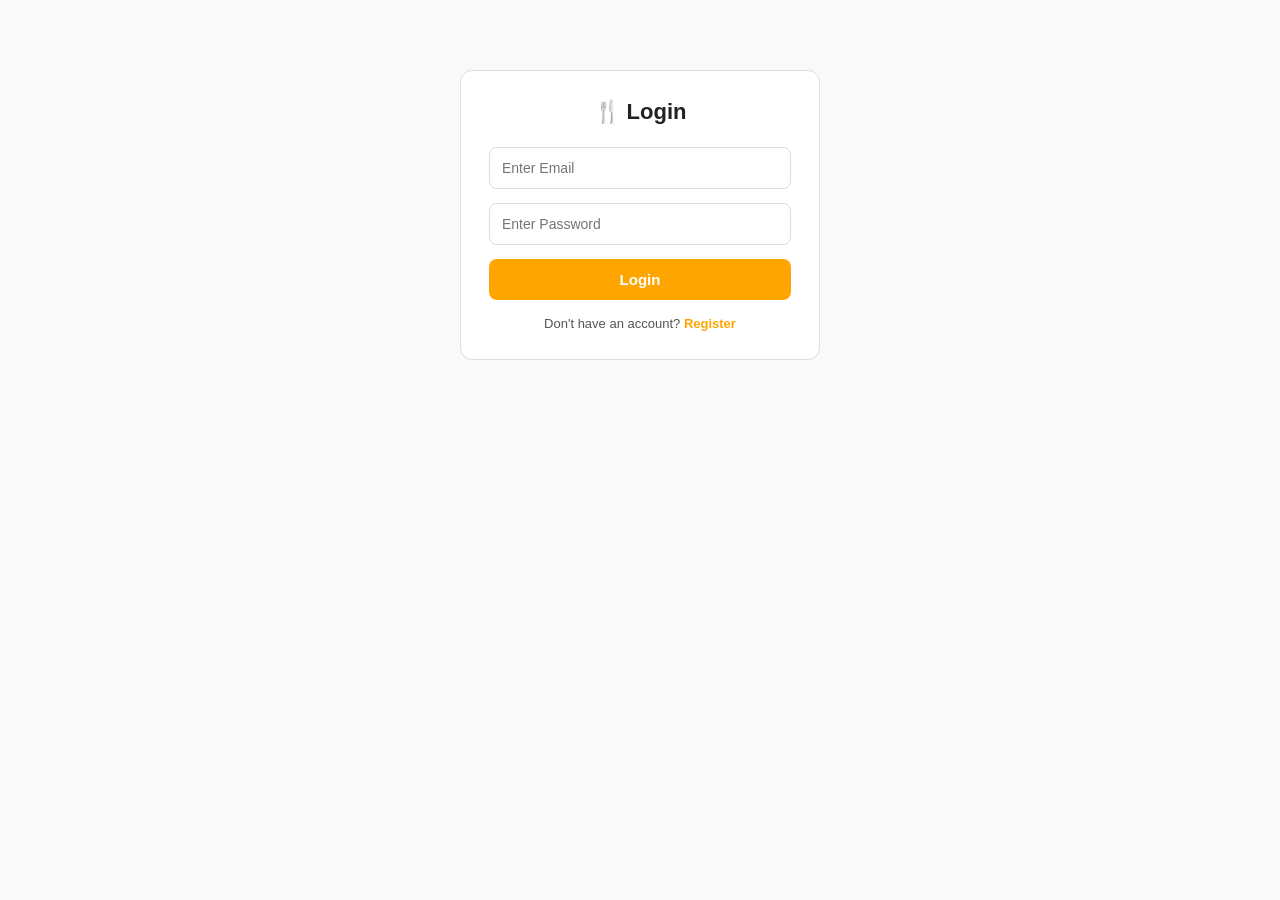
==== login.html @ f7dae85b "my project mini" ====
<html lang="en">
  <head>
    <meta charset="UTF-8" />
    <meta name="viewport" content="width=device-width, initial-scale=1.0" />
    <title>Login - Crispy Kitchen</title>
    <link rel="stylesheet" href="style.css" />
  </head>
  <body>
    <div class="form-container">
      <h2>🍴 Login</h2>

      <form id="loginForm" novalidate="">
        <div class="field-group">
          <input type="email" id="loginEmail" placeholder="Enter Email" />
          <span class="error" id="emailError">Please enter a valid email</span>
        </div>

        <div class="field-group">
          <input
            type="password"
            id="loginPassword"
            placeholder="Enter Password"
          />
          <span class="error" id="passwordError"
            >Password must be at least 6 characters</span
          >
        </div>

        <button type="submit">Login</button>
      </form>

      <p>Don't have an account? <a href="register.html">Register</a></p>
    </div>

    <script src="script.js"></script>
  </body>
</html>
---- style.css ----
* {
    margin: 0;
    padding: 0;
    box-sizing: border-box;
}

body {
    font-family: Arial, sans-serif;
    background: #f9f9f9;
    color: #222;
}


nav {
    background: #111;
    color: white;
    display: flex;
    justify-content: space-between;
    align-items: center;
    padding: 15px 30px;
}

.logo {
    font-size: 22px;
    font-weight: bold;
}

.nav-links a {
    color: white;
    text-decoration: none;
    margin-left: 20px;
    font-size: 14px;
    transition: color 0.2s;
}

.nav-links a:hover {
    color: orange;
}


.hero {
    text-align: center;
    padding: 80px 20px;
    background: orange;
    color: white;
    background-image: url(./images/backgroung.jpg);
    background-size: 100% 100%;
}

.hero h1 {
    font-size: 32px;
    margin-bottom: 10px;
}

.hero p {
    font-size: 16px;
    opacity: 0.9;
}


.search-section {
    text-align: center;
    padding: 24px 20px;
}

#searchInput {
    width: 320px;
    padding: 10px 14px;
    border: 1px solid #ddd;
    border-radius: 8px;
    font-size: 14px;
    outline: none;
}

#searchInput:focus {
    border-color: orange;
}


.title {
    text-align: center;
    margin: 20px 0 10px;
    font-size: 24px;
}


.menu-container {
    display: flex;
    flex-wrap: wrap;
    justify-content: center;
    gap: 20px;
    padding: 20px;
}

.card {
    width: 230px;
    border: 1px solid #ddd;
    padding: 15px;
    border-radius: 12px;
    text-align: center;
    background: white;
    transition: box-shadow 0.2s;
}

.card:hover {
    box-shadow: 0 4px 16px rgba(0,0,0,0.10);
}

.card img {
    width: 100%;
    height: 150px;
    object-fit: cover;
    border-radius: 8px;
    transition: transform 0.2s ease;
}

.card img:hover {
    transform: translateY(-4px);
}

.card h3 {
    margin: 10px 0 4px;
    font-size: 16px;
}

.card span {
    font-size: 13px;
    color: #666;
}

.card p {
    font-size: 16px;
    font-weight: bold;
    margin: 8px 0;
    color: #111;
}

.card button {
    background: orange;
    color: white;
    border: none;
    padding: 10px 16px;
    border-radius: 8px;
    cursor: pointer;
    font-size: 13px;
    width: 100%;
    margin-top: 6px;
    transition: background 0.2s;
}

.card button:hover {
    background: #e6950a;
}


.form-container {
    width: 360px;
    margin: 70px auto;
    padding: 28px;
    border: 1px solid #ddd;
    border-radius: 12px;
    background: white;
}

.form-container h2 {
    text-align: center;
    margin-bottom: 22px;
    font-size: 22px;
}

.field-group {
    margin-bottom: 14px;
}

.field-group input {
    width: 100%;
    padding: 12px;
    border: 1px solid #ddd;
    border-radius: 8px;
    font-size: 14px;
    outline: none;
    transition: border-color 0.2s;
}

.field-group input:focus {
    border-color: orange;
}

.error {
    display: none;
    color: #c0392b;
    font-size: 12px;
    margin-top: 4px;
}

#strength {
    font-size: 12px;
    margin-top: 5px;
    font-weight: 500;
}

.show-password {
    display: flex;
    align-items: center;
    gap: 8px;
    font-size: 13px;
    color: #555;
    margin-bottom: 14px;
}

.form-container button[type="submit"],
.form-container button {
    width: 100%;
    padding: 12px;
    background: orange;
    color: white;
    border: none;
    border-radius: 8px;
    font-size: 15px;
    cursor: pointer;
    font-weight: bold;
    transition: background 0.2s;
}

.form-container button:hover {
    background: #e6950a;
}

.form-container p {
    text-align: center;
    margin-top: 16px;
    font-size: 13px;
    color: #555;
}

.form-container p a {
    color: orange;
    text-decoration: none;
    font-weight: bold;
}


.cart-card {
    width: 90%;
    max-width: 500px;
    margin: 14px auto;
    border: 1px solid #ddd;
    padding: 16px;
    border-radius: 10px;
    background: white;
}

.cart-card h3 {
    margin-bottom: 6px;
    font-size: 16px;
}

.cart-card p {
    font-size: 14px;
    color: #555;
    margin-bottom: 4px;
}

.cart-card button {
    padding: 7px 16px;
    margin: 5px 4px 0 0;
    border: 1px solid #ddd;
    border-radius: 6px;
    cursor: pointer;
    font-size: 13px;
    background: #f5f5f5;
    transition: background 0.2s;
}

.cart-card button:hover {
    background: #ebebeb;
}

.cart-card button:last-child {
    background: #fdecea;
    color: #c0392b;
    border-color: #f5c6cb;
}

.cart-card button:last-child:hover {
    background: #f5c6cb;
}

.cart-footer {
    text-align: center;
    margin: 24px;
}

.cart-footer h2 {
    margin-bottom: 14px;
    font-size: 20px;
}

.cart-footer button {
    background: orange;
    color: white;
    border: none;
    padding: 12px 28px;
    border-radius: 8px;
    font-size: 15px;
    cursor: pointer;
    font-weight: bold;
}

.cart-footer button:hover {
    background: #e6950a;
}

.empty-cart {
    text-align: center;
    padding: 48px 20px;
    color: #888;
}

.empty-cart p {
    font-size: 18px;
    margin-bottom: 16px;
}

.empty-cart button {
    background: orange;
    color: white;
    border: none;
    padding: 10px 24px;
    border-radius: 8px;
    font-size: 14px;
    cursor: pointer;
}


.order-card {
    width: 90%;
    max-width: 600px;
    margin: 16px auto;
    border: 1px solid #ddd;
    padding: 20px;
    border-radius: 12px;
    background: white;
}

.order-card h3 {
    font-size: 17px;
    margin-bottom: 10px;
    color: orange;
}

.order-card p {
    font-size: 14px;
    margin-bottom: 5px;
    color: #444;
}

.order-card ul {
    margin: 10px 0 10px 20px;
    font-size: 14px;
    color: #555;
}

.order-card ul li {
    margin-bottom: 4px;
}


#toast {
    position: fixed;
    bottom: 24px;
    left: 50%;
    transform: translateX(-50%);
    background: #111;
    color: white;
    padding: 10px 22px;
    border-radius: 8px;
    font-size: 14px;
    opacity: 0;
    pointer-events: none;
    transition: opacity 0.3s ease;
    z-index: 9999;
    white-space: nowrap;
}

#toast.show {
    opacity: 1;
}

.footer {
    background: #111;
    color: white;
    padding: 30px 20px 0;
    margin-top: 40px;
}

.footer-container {
    display: flex;
    flex-wrap: wrap;
    justify-content: space-around;
    gap: 20px;
    padding-bottom: 20px;
}

.footer-box h2,
.footer-box h3 {
    margin-bottom: 10px;
    font-size: 16px;
}

.footer-box p {
    font-size: 13px;
    color: #aaa;
    margin-bottom: 4px;
}

.footer-box a {
    font-size: 13px;
    color: #aaa;
    text-decoration: none;
    display: inline-block;
    margin-bottom: 4px;
}

.footer-box a:hover {
    color: orange;
}

.footer-bottom {
    text-align: center;
    padding: 14px 0;
    border-top: 1px solid white;
    font-size: 13px;
    color: #888;
}


@media (max-width: 768px) {
    nav {
        flex-direction: column;
        gap: 10px;
    }

    .nav-links a {
        display: inline-block;
        margin: 6px 10px;
    }

    #searchInput {
        width: 90%;
    }

    .form-container {
        width: 90%;
        margin: 40px auto;
    }

    .hero h1 {
        font-size: 24px;
    }
}
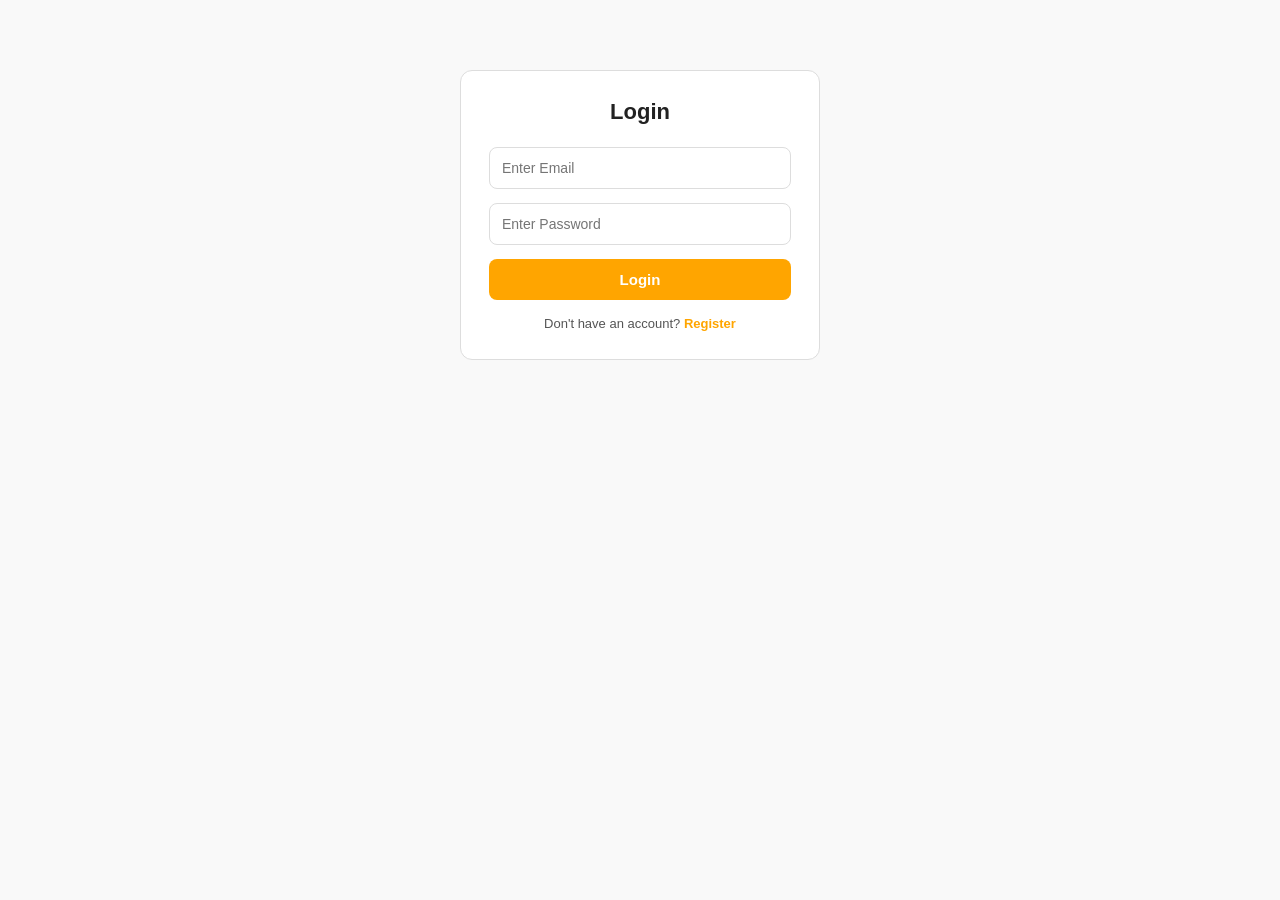
==== commit 99e1864a: "update css" ====
--- a/login.html
+++ b/login.html
@@ -7,7 +7,7 @@
   </head>
   <body>
     <div class="form-container">
-      <h2>🍴 Login</h2>
+      <h2>Login</h2>
 
       <form id="loginForm" novalidate="">
         <div class="field-group">
--- a/style.css
+++ b/style.css
@@ -66,7 +66,7 @@
 #searchInput {
     width: 320px;
     padding: 10px 14px;
-    border: 1px solid #ddd;
+    border: 3px solid #ddd;
     border-radius: 8px;
     font-size: 14px;
     outline: none;
